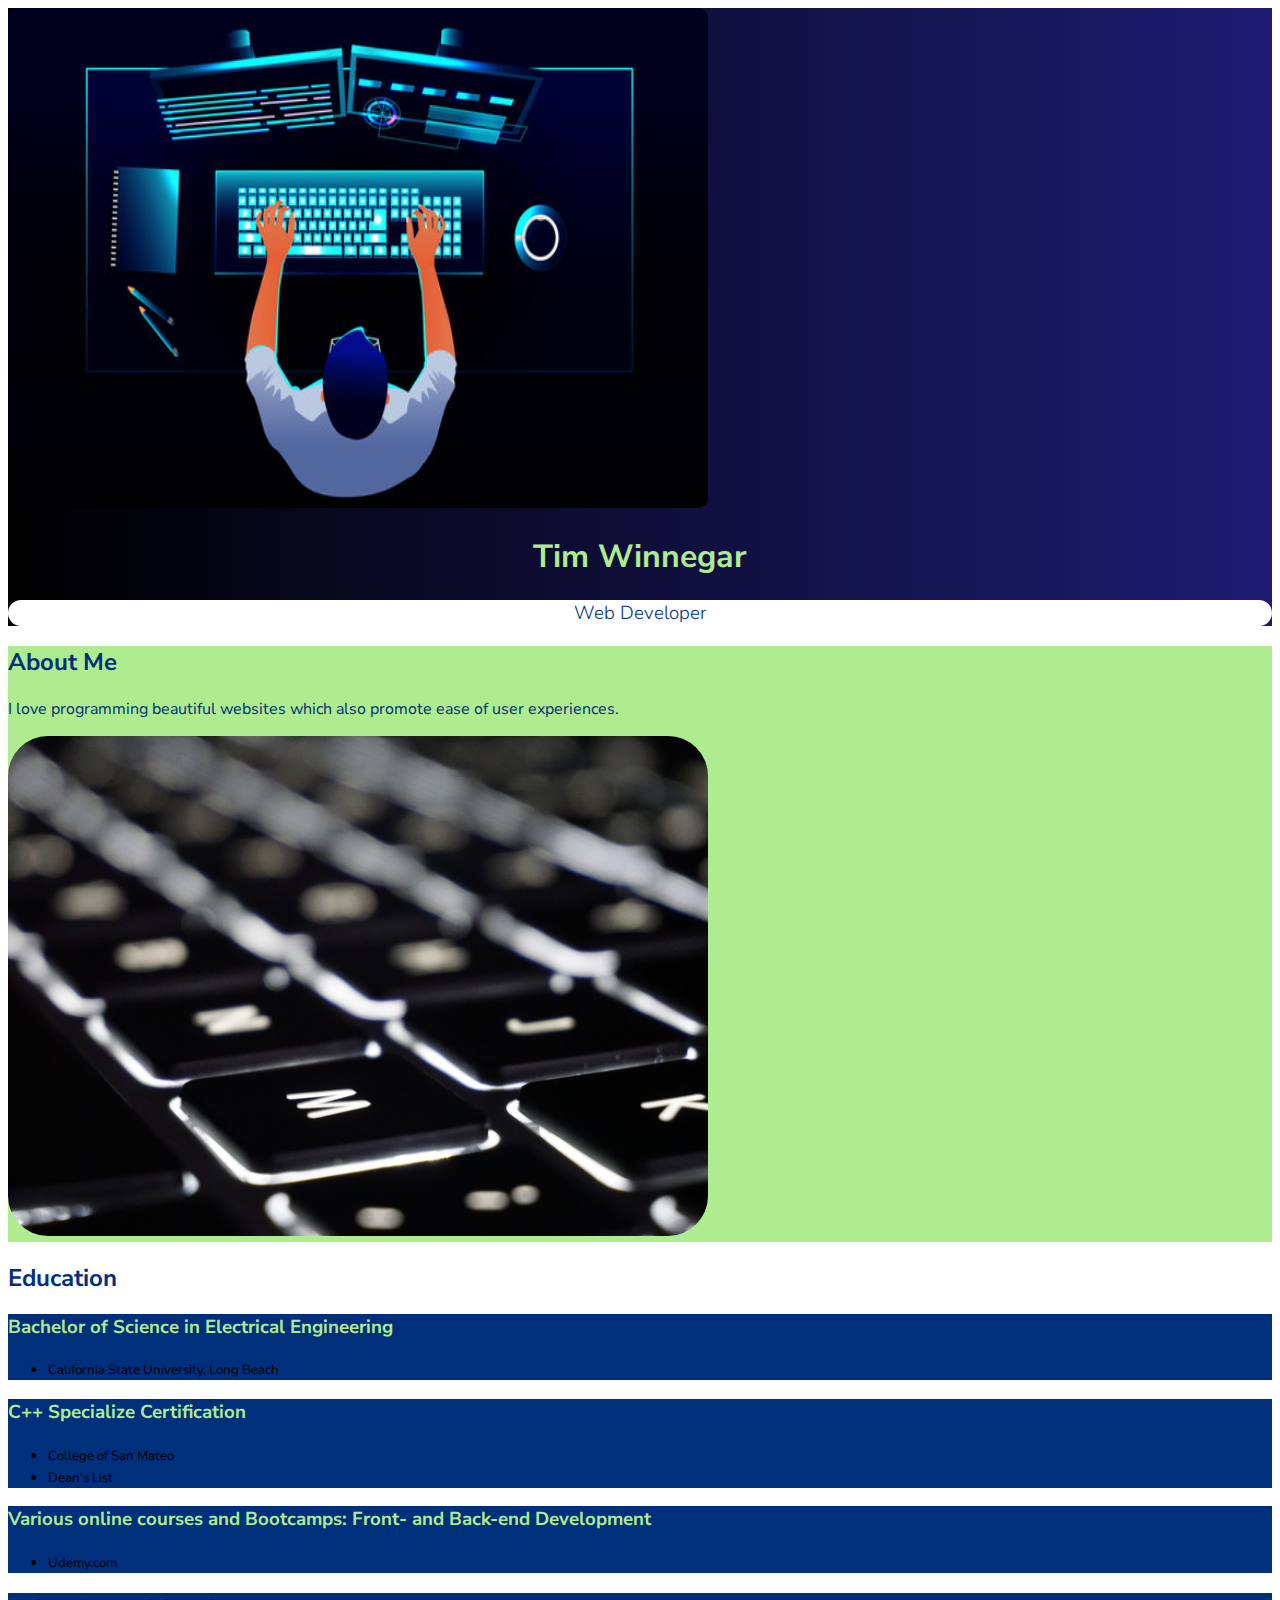
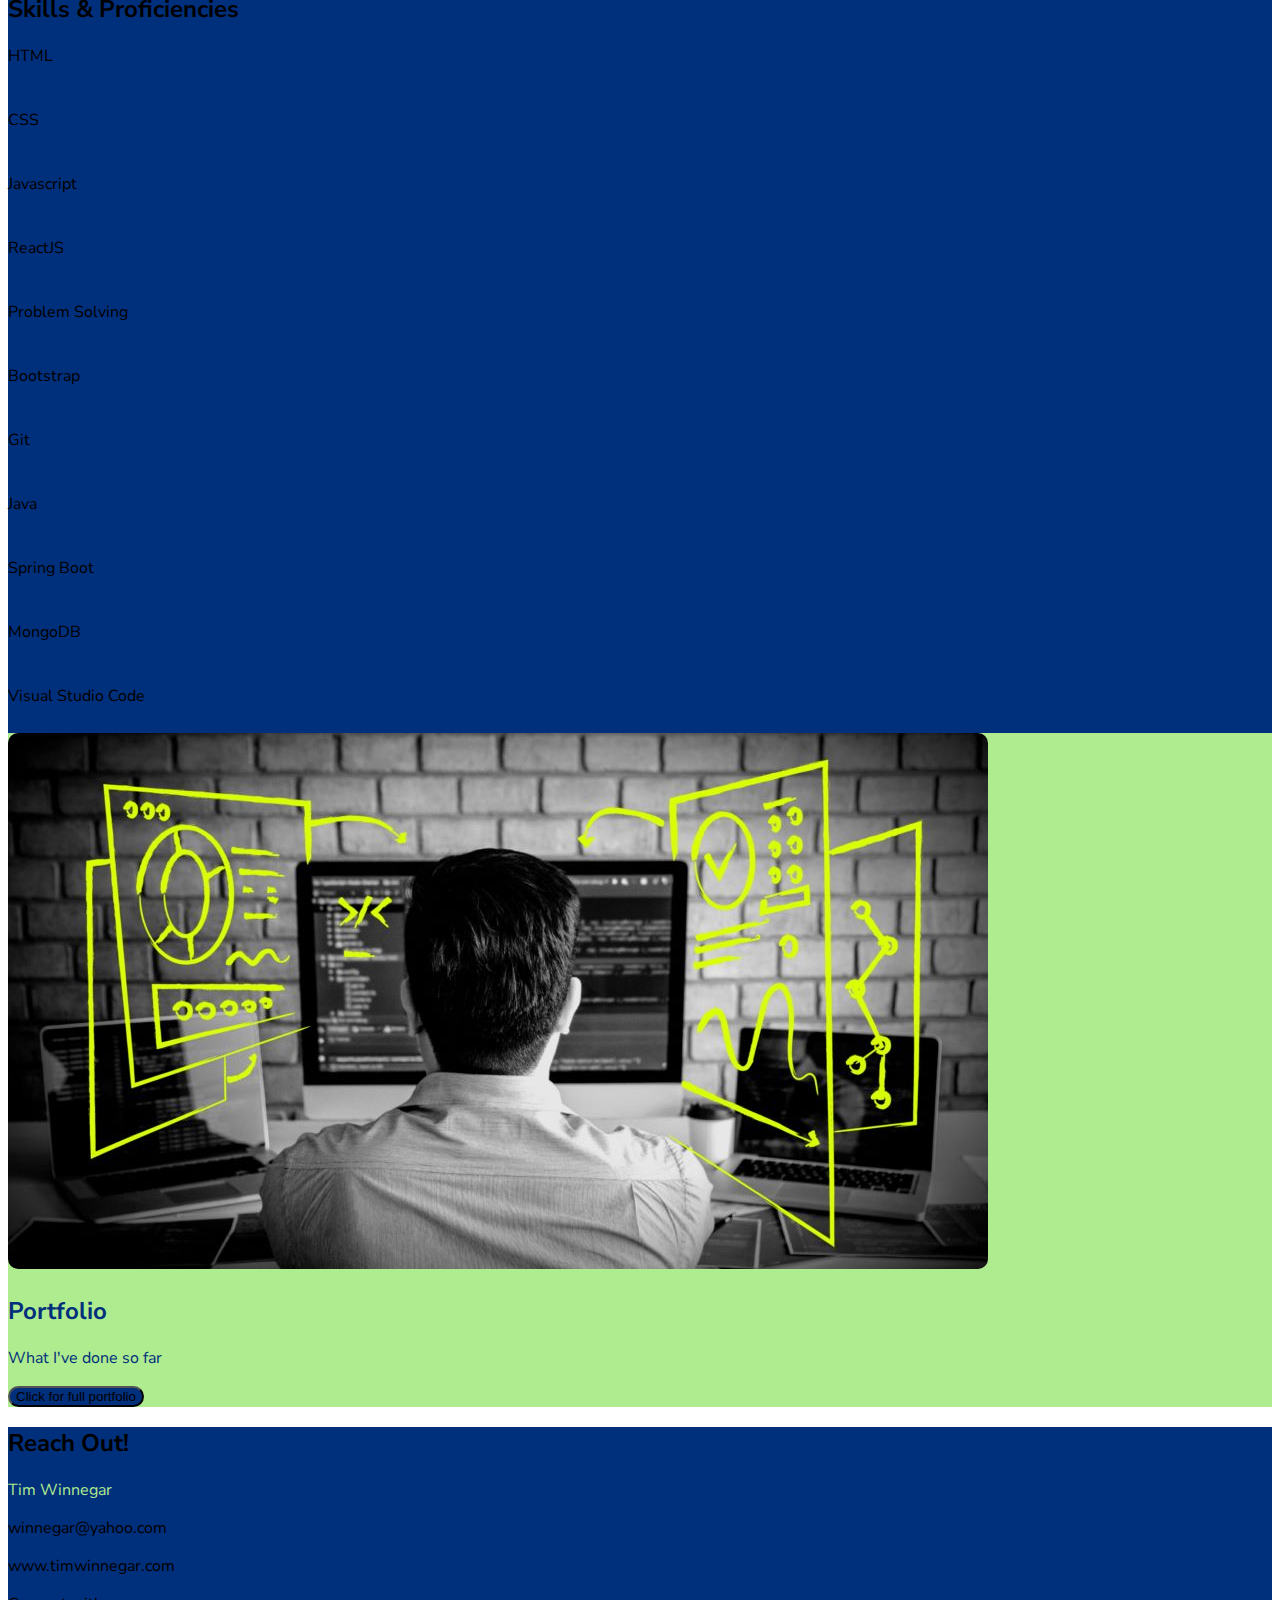
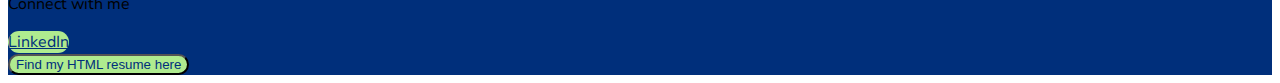
==== index.html @ 38f99de8 "initial personal webpage" ====
<!DOCTYPE html>
<html lang="en">
  <head>
    <meta charset="UTF-8" />
    <meta name="viewport" content="width=device-width, initial-scale=1.0" />
    <title>Tim Winnegar</title>
    <link
      href="https://cdn.jsdelivr.net/npm/bootstrap@5.3.1/dist/css/bootstrap.min.css"
      rel="stylesheet"
      integrity="sha384-4bw+/aepP/YC94hEpVNVgiZdgIC5+VKNBQNGCHeKRQN+PtmoHDEXuppvnDJzQIu9"
      crossorigin="anonymous"
    />
    <link rel="preconnect" href="https://fonts.googleapis.com" />
    <link rel="preconnect" href="https://fonts.gstatic.com" crossorigin />
    <link
      href="https://fonts.googleapis.com/css2?family=Nunito+Sans:wght@300;500&display=swap"
      rel="stylesheet"
    />
    <link href="./index.css" rel="stylesheet" />
  </head>

  <body>
    <section id="hero" class="background-gradient">
      <div class="container col-xxl-12 px-4 py-5">
        <div class="row flex-lg-row-reverse align-items-center g-5 py-5">
          <div class="col-10 col-sm-8 col-lg-6">
            <img
              src="./images/360_F_318606217_Hk8jo2MVoI33SQOkYrfOF929J7JgIP0P.jpg"
              class="d-block mx-lg-auto img-fluid img-hero"
              alt="Bootstrap Themes"
              width="700"
              height="500"
              loading="lazy"
            />
          </div>
          <div class="col-lg-6">
            <h1 class="display-5 fw-bold lh-1 mb-3 text-name">Tim Winnegar</h1>
            <h3 class="title text-generic">Web Developer</h3>
          </div>
        </div>
      </div>
    </section>

    <section id="about-me" class="background-green">
      <div class="container col-xxl-12 px-4 py-5">
        <div class="row flex-lg-row-reverse align-items-center g-5 py-5">
          <div class="col-lg-6 text-generic">
            <h2 class="fw-bold lh-1 mb-3">About Me</h2>
            <p class="lead">
              I love programming beautiful websites which also promote ease of
              user experiences.
            </p>
          </div>
          <div class="col-10 col-sm-8 col-lg-6">
            <img
              src="./images/5df2a1e8fd9db20ce57adcc3.jpeg"
              class="d-block mx-lg-auto img-fluid img-about-me"
              alt="Bootstrap Themes"
              width="700"
              height="500"
              loading="lazy"
            />
          </div>
        </div>
      </div>
    </section>

    <section id="education">
      <div class="container px-4 py-5" id="custom-cards">
        <h2 class="pb-2 text-generic">Education</h2>

        <div class="row row-cols-1 row-cols-lg-3 align-items-stretch g-4 py-5">
          <div class="col">
            <div
              class="card card-cover h-100 overflow-hidden rounded-4 shadow-lg"
              style="background-color: #002f7b"
            >
              <div class="d-flex flex-column h-100 p-5 pb-3 text-shadow-1">
                <h3 class="mb-4 lh-1 fw-bold card-text-title-color">
                  Bachelor of Science in Electrical Engineering
                </h3>
                <ul class="d-flex list-unstyled mt-auto">
                  <li class="d-flex align-items-left me-3">
                    <small class="text-white"
                      >California State University, Long Beach</small
                    >
                  </li>
                </ul>
              </div>
            </div>
          </div>

          <div class="col">
            <div
              class="card card-cover h-100 overflow-hidden rounded-4 shadow-lg"
              style="background-color: #002f7b"
            >
              <div
                class="d-flex flex-column h-100 p-5 pb-3 text-white text-shadow-1"
              >
                <h3 class="mb-4 lh-1 fw-bold card-text-title-color">
                  C++ Specialize Certification
                </h3>
                <ul class="d-flex list-unstyled mt-auto">
                  <li class="d-flex align-items-center me-3">
                    <small class="text-white">College of San Mateo</small>
                  </li>
                  <li class="d-flex align-items-center me-3">
                    <small class="text-white">Dean's List</small>
                  </li>
                </ul>
              </div>
            </div>
          </div>

          <div class="col">
            <div
              class="card card-cover h-100 overflow-hidden rounded-4 shadow-lg"
              style="background-color: #002f7b"
            >
              <div class="d-flex flex-column h-100 p-5 pb-3 text-shadow-1">
                <h3 class="mb-4 lh-1 fw-bold card-text-title-color">
                  Various online courses and Bootcamps: Front- and Back-end
                  Development
                </h3>
                <ul class="d-flex list-unstyled mt-auto">
                  <li class="d-flex align-items-center me-3">
                    <small class="text-white">Udemy.com</small>
                  </li>
                </ul>
              </div>
            </div>
          </div>
        </div>
      </div>
    </section>

    <section id="skills-and-proficiencies" class="background-blue text-white">
      <div class="container px-4 py-5" id="icon-grid">
        <h2 class="pb-2 border-bottom">Skills & Proficiencies</h2>

        <div
          class="container d-flex flex-wrap col row-cols-1 row-cols-sm-2 row-cols-md-3 row-cols-lg-4 g-4 py-5"
        >
          <div class="col d-flex align-items-start mb-3">
            <div class="container">
              <p class="mb-0">HTML</p>
              <div
                class="progress"
                role="progressbar"
                aria-label="Progress Bar"
                aria-valuenow="80"
                aria-valuemin="0"
                aria-valuemax="100"
                style="height: 10px"
              >
                <div
                  class="progress-bar rounded-2 background-green"
                  style="width: 80%"
                ></div>
              </div>
            </div>
          </div>
          <div class="col d-flex align-items-start mb-3">
            <div class="container">
              <p class="mb-0">CSS</p>
              <div
                class="progress"
                role="progressbar"
                aria-label="Progress Bar"
                aria-valuenow="75"
                aria-valuemin="0"
                aria-valuemax="100"
                style="height: 10px"
              >
                <div
                  class="progress-bar rounded-2 background-green"
                  style="width: 75%"
                ></div>
              </div>
            </div>
          </div>
          <div class="col d-flex align-items-start mb-3">
            <div class="container">
              <p class="mb-0">Javascript</p>
              <div
                class="progress"
                role="progressbar"
                aria-label="Progress Bar 10px high"
                aria-valuenow="80"
                aria-valuemin="0"
                aria-valuemax="100"
                style="height: 10px"
              >
                <div
                  class="progress-bar rounded-2 background-green"
                  style="width: 80%"
                ></div>
              </div>
            </div>
          </div>
          <div class="col d-flex align-items-start mb-3">
            <div class="container">
              <p class="mb-0">ReactJS</p>
              <div
                class="progress"
                role="progressbar"
                aria-label="Progress Bar 10px high"
                aria-valuenow="80"
                aria-valuemin="0"
                aria-valuemax="100"
                style="height: 10px"
              >
                <div
                  class="progress-bar rounded-2 background-green"
                  style="width: 80%"
                ></div>
              </div>
            </div>
          </div>
          <div class="col d-flex align-items-start mb-3">
            <div class="container">
              <p class="mb-0">Problem Solving</p>
              <div
                class="progress"
                role="progressbar"
                aria-label="Progress Bar 10px high"
                aria-valuenow="92"
                aria-valuemin="0"
                aria-valuemax="100"
                style="height: 10px"
              >
                <div
                  class="progress-bar rounded-2 background-green"
                  style="width: 92%"
                ></div>
              </div>
            </div>
          </div>
          <div class="col d-flex align-items-start mb-3">
            <div class="container">
              <p class="mb-0">Bootstrap</p>
              <div
                class="progress"
                role="progressbar"
                aria-label="Progress Bar 10px high"
                aria-valuenow="80"
                aria-valuemin="0"
                aria-valuemax="100"
                style="height: 10px"
              >
                <div
                  class="progress-bar rounded-2 background-green"
                  style="width: 80%"
                ></div>
              </div>
            </div>
          </div>
          <div class="col d-flex align-items-start mb-3">
            <div class="container">
              <p class="mb-0">Git</p>
              <div
                class="progress"
                role="progressbar"
                aria-label="Progress Bar 10px high"
                aria-valuenow="80"
                aria-valuemin="0"
                aria-valuemax="100"
                style="height: 10px"
              >
                <div
                  class="progress-bar rounded-2 background-green"
                  style="width: 80%"
                ></div>
              </div>
            </div>
          </div>
          <div class="col d-flex align-items-start mb-3">
            <div class="container">
              <p class="mb-0">Java</p>
              <div
                class="progress"
                role="progressbar"
                aria-label="Progress Bar 10px high"
                aria-valuenow="90"
                aria-valuemin="0"
                aria-valuemax="100"
                style="height: 10px"
              >
                <div
                  class="progress-bar rounded-2 background-green"
                  style="width: 90%"
                ></div>
              </div>
            </div>
          </div>
          <div class="col d-flex align-items-start mb-3">
            <div class="container">
              <p class="mb-0">Spring Boot</p>
              <div
                class="progress"
                role="progressbar"
                aria-label="Progress Bar 10px high"
                aria-valuenow="75"
                aria-valuemin="0"
                aria-valuemax="100"
                style="height: 10px"
              >
                <div
                  class="progress-bar rounded-2 background-green"
                  style="width: 75%"
                ></div>
              </div>
            </div>
          </div>
          <div class="col d-flex align-items-start mb-3">
            <div class="container">
              <p class="mb-0">MongoDB</p>
              <div
                class="progress"
                role="progressbar"
                aria-label="Progress Bar 10px high"
                aria-valuenow="75"
                aria-valuemin="0"
                aria-valuemax="100"
                style="height: 10px"
              >
                <div
                  class="progress-bar rounded-2 background-green"
                  style="width: 75%"
                ></div>
              </div>
            </div>
          </div>
          <div class="col d-flex align-items-start mb-3">
            <div class="container">
              <p class="mb-0">Visual Studio Code</p>
              <div
                class="progress"
                role="progressbar"
                aria-label="Progress Bar 10px high"
                aria-valuenow="95"
                aria-valuemin="0"
                aria-valuemax="100"
                style="height: 10px"
              >
                <div
                  class="progress-bar rounded-2 background-green"
                  style="width: 95%"
                ></div>
              </div>
            </div>
          </div>
        </div>
      </div>
    </section>

    <section id="portfolio" class="p-5 text-bg-blue background-green">
      <div class="container col-xxl-8 px-4 py-5">
        <div class="row flex-lg-row align-items-center g-5 py-5">
          <div class="col-10 col-sm-12 col-lg-8">
            <img
              src="./images/Artboard-15-980x536-optim.jpg"
              class="d-block mx-lg-auto img-fluid img-hero"
              alt="Front End Developer"
              loading="lazy"
            />
          </div>
          <div class="col-lg-4">
            <h2 class="fw-bold lh-1 mb-3">Portfolio</h2>
            <p>What I've done so far</p>
            <div class="d-grid gap-2 d-md-flex justify-content-md-start">
              <button
                type="button"
                class="btn btn-sm px-4 me-md-2 rounded-button background-blue text-white"
              >
                Click for full portfolio
              </button>
            </div>
          </div>
        </div>
      </div>
    </section>

    <section id="contact" class="background-blue text-white">
      <div class="container py-5">
        <h2 class="pb-2 mb-4">Reach Out!</h2>
        <div class="d-flex flex-row pt-5">
          <div class="d-flex flex-column">
            <div class="">
              <p class="pb-5 text-green">Tim Winnegar</p>
            </div>
            <div class="lh-1">
              <p>winnegar@yahoo.com</p>
            </div>
            <div class="lh-1">
              <p>www.timwinnegar.com</p>
            </div>
          </div>

          <div class="d-flex flex-column justify-content-end ms-auto">
            <div class="ml-auto">
              <p>Connect with me</p>
            </div>
            <div class="ml-auto">
              <a
                type="button"
                class="btn btn-sm my-2 px-4 me-md-2 rounded-button background-green text-generic"
                href="https://www.linkedin.com/in/timwinnegar/"
              >
                LinkedIn
              </a>
            </div>
            <div class="ml-auto">
              <button
                type="button"
                class="btn btn-sm my-2 px-4 me-md-2 rounded-button background-green text-generic"
              >
              Find my HTML resume here
              </button>
            </div>
          </div>
        </div>
      </div>
    </section>
  </body>
</html>
---- index.css ----
body {
  font-family: 'Nunito Sans', sans-serif;
}

.background-gradient {
  background: rgb(0,0,0);
  background: linear-gradient(90deg, rgba(0,0,0,1) 0%, rgba(53,51,205,1) 100%);
  background-size: 180% 180%;
}

.background-green {
  background-color: #AFEB8F;
}

.background-blue {
  background-color: #002f7b !important;
}

.text-bg-blue {
  color: #002f7b !important;
}

.img-hero {
  border-radius: 10px;
}

.img-about-me {
  border-radius: 40px;
}

.text-name {
  color: #afeb8f;
  text-align: center;
}

.title {
  text-align: center;
  font-weight: 300;
  background-color: white;
  border-radius: 200px;
}

.text-generic {
  color: #002f7b;
}

.card-text-title-color, .text-green {
  color: #afeb8f;
}

.rounded-button {
  border-radius: 100px;
}
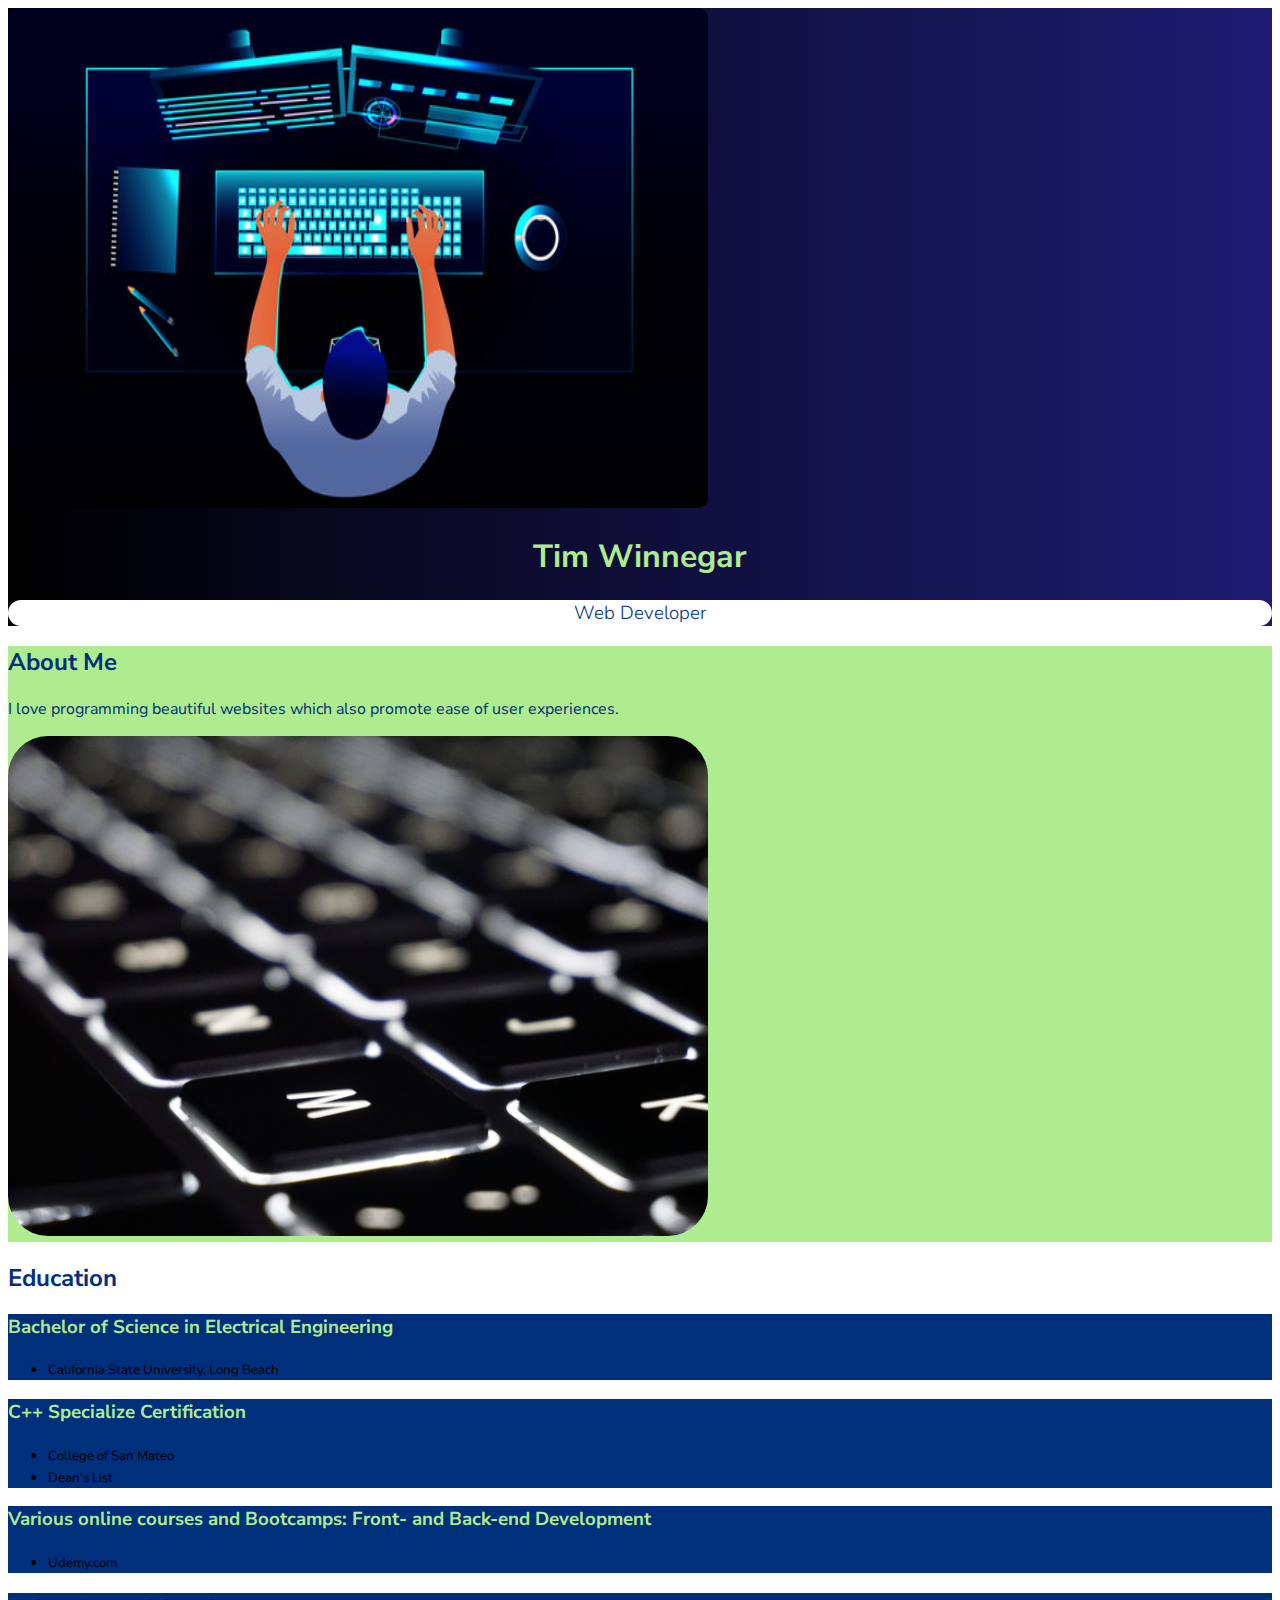
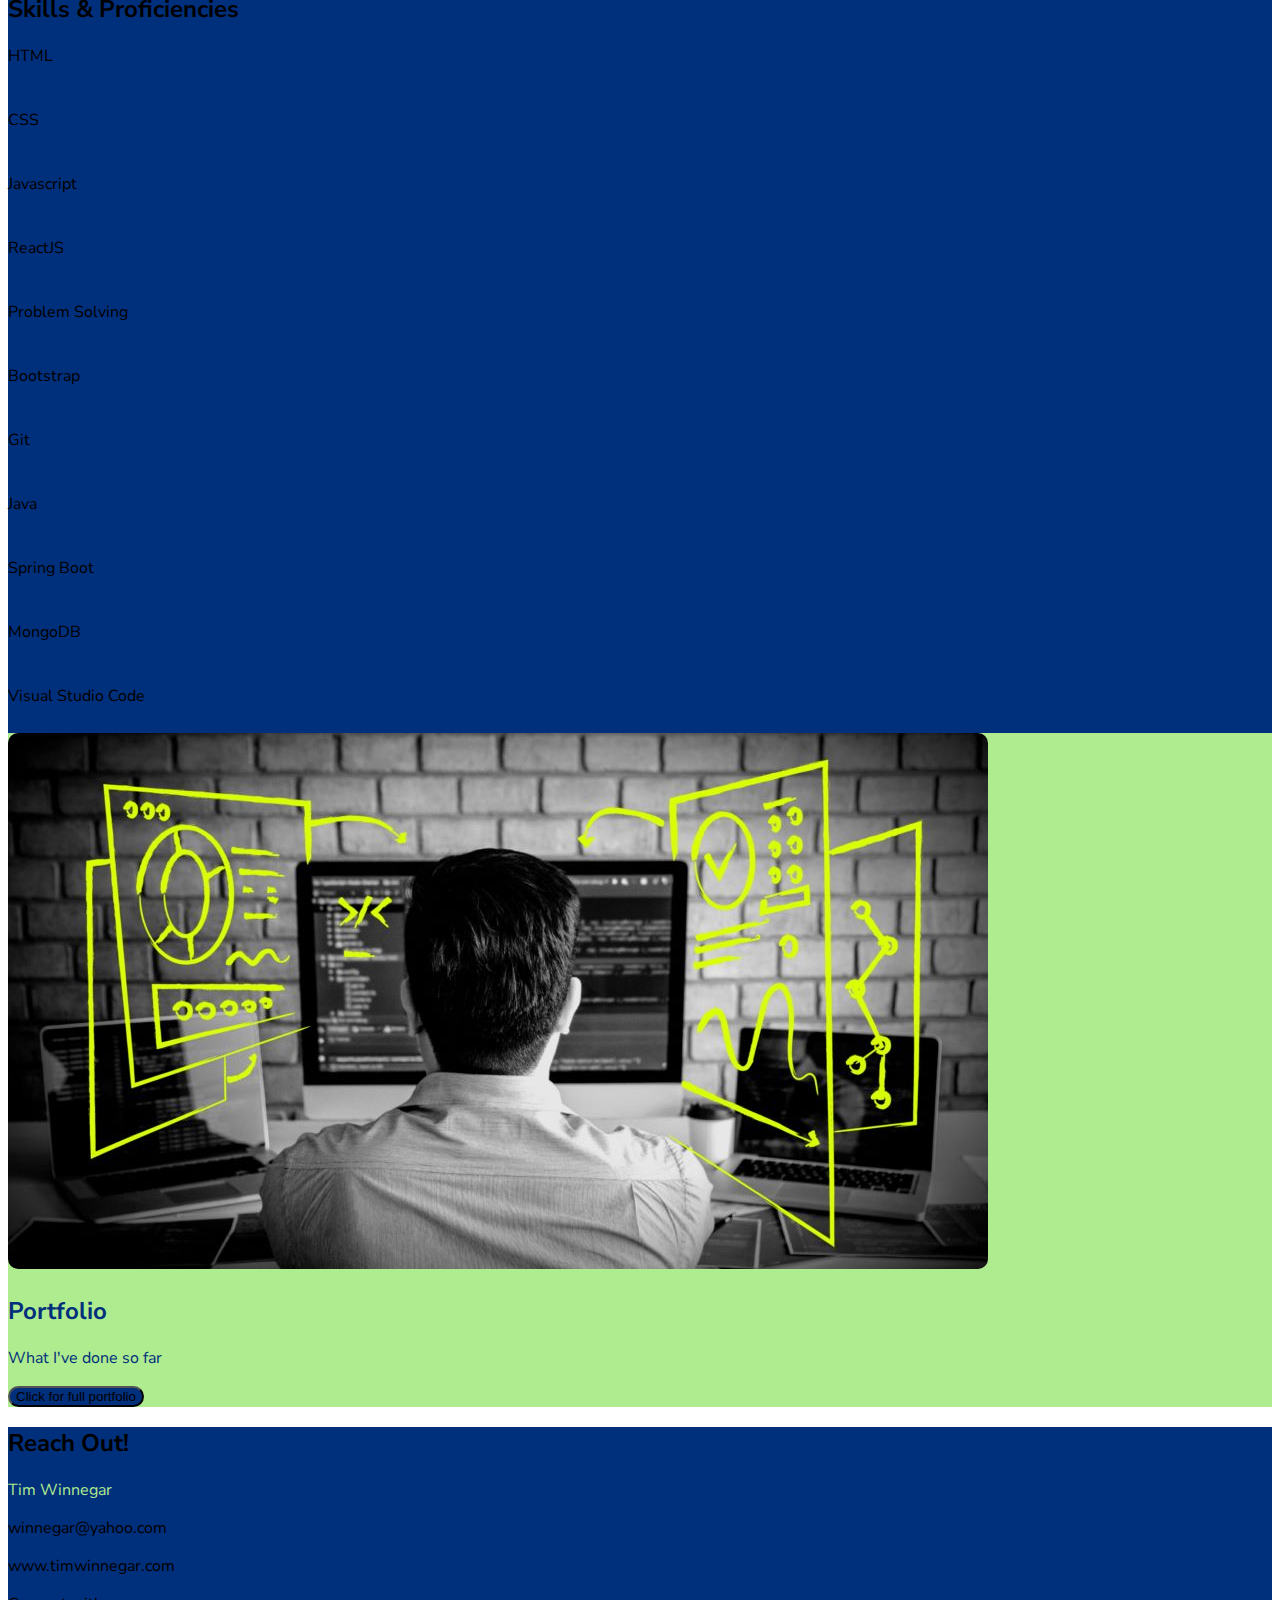
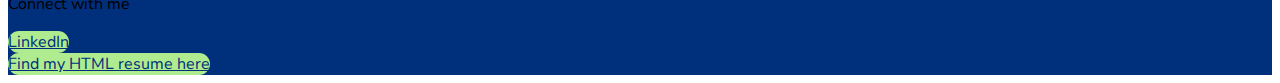
==== commit e361633f: "added html resume link" ====
--- a/index.html
+++ b/index.html
@@ -412,12 +412,13 @@
               </a>
             </div>
             <div class="ml-auto">
-              <button
-                type="button"
+              <a
+                href="./html-resume/index.html"
                 class="btn btn-sm my-2 px-4 me-md-2 rounded-button background-green text-generic"
+                role="button"
               >
               Find my HTML resume here
-              </button>
+            </a>
             </div>
           </div>
         </div>
